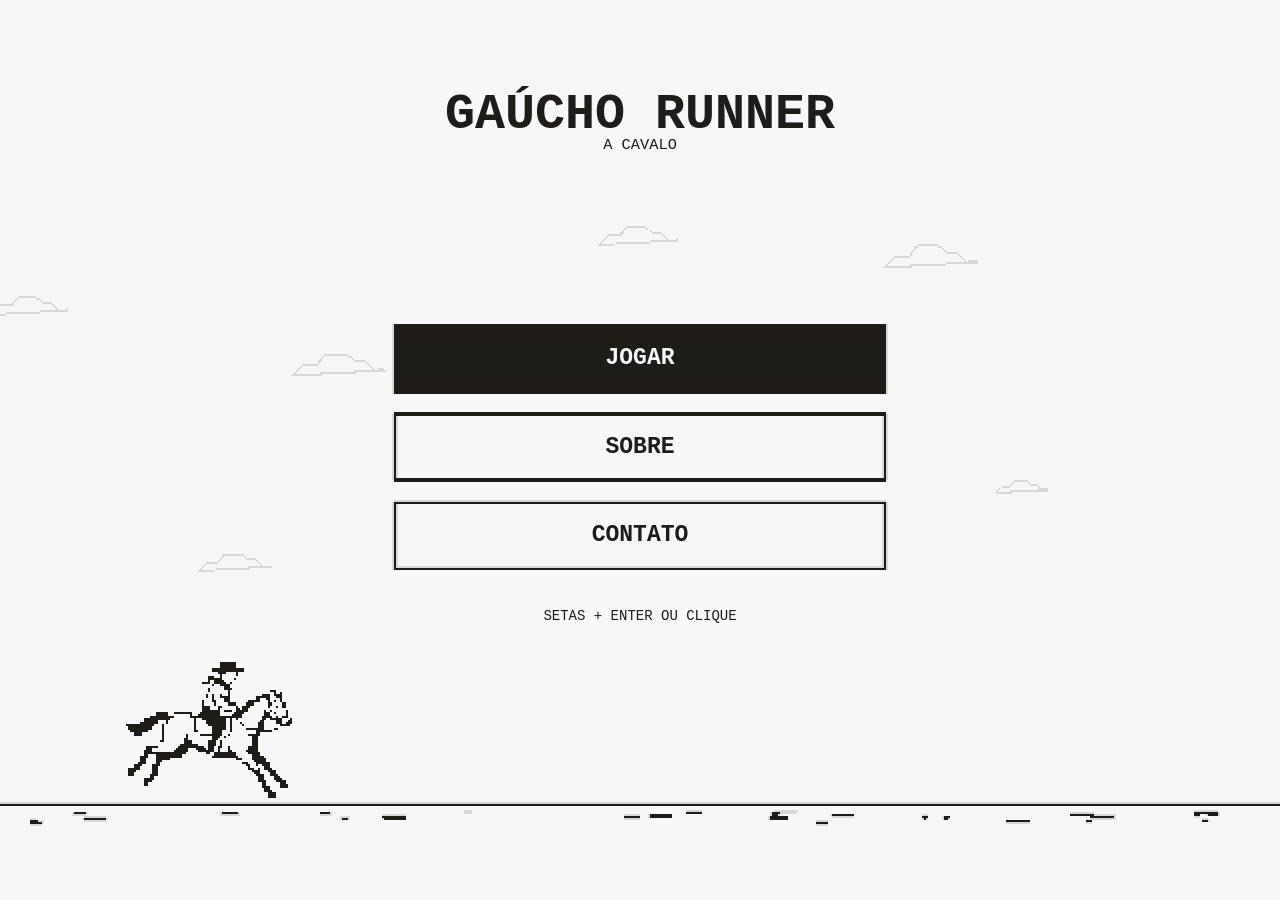
==== index.html @ acc57f30 "Gaúcho Runner" ====
<!doctype html>
<html lang="pt-BR">
<head>
  <meta charset="utf-8" />
  <title>Gaúcho Runner — a cavalo</title>
  <meta http-equiv="refresh" content="0; url=gaucho-runner/index.html" />
  <style>
    html, body { height: 100%; margin: 0; }
    body {
      display: grid;
      place-items: center;
      background: #F7F7F7;
      color: #1E1C18;
      font: 14px "Courier New", monospace;
    }
    a { color: #1E1C18; }
  </style>
</head>
<body>
  <p>Abrindo o jogo… se não abrir, <a href="gaucho-runner/index.html">clique aqui</a>.</p>
</body>
</html>
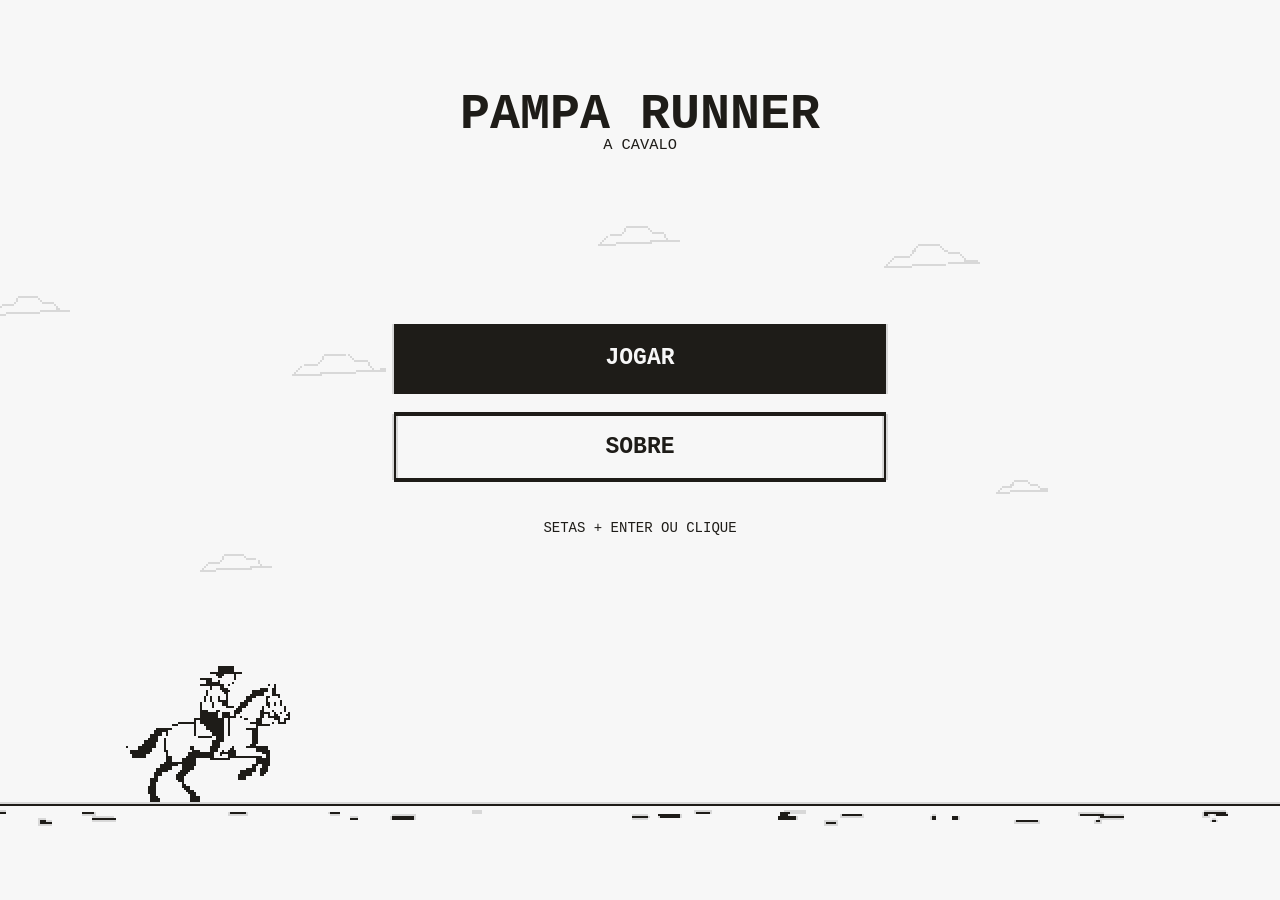
==== commit 263012b7: "Renomeia o jogo para Pampa Runner" ====
--- a/index.html
+++ b/index.html
@@ -2,7 +2,7 @@
 <html lang="pt-BR">
 <head>
   <meta charset="utf-8" />
-  <title>Gaúcho Runner — a cavalo</title>
+  <title>Pampa Runner — a cavalo</title>
   <meta http-equiv="refresh" content="0; url=gaucho-runner/index.html" />
   <style>
     html, body { height: 100%; margin: 0; }
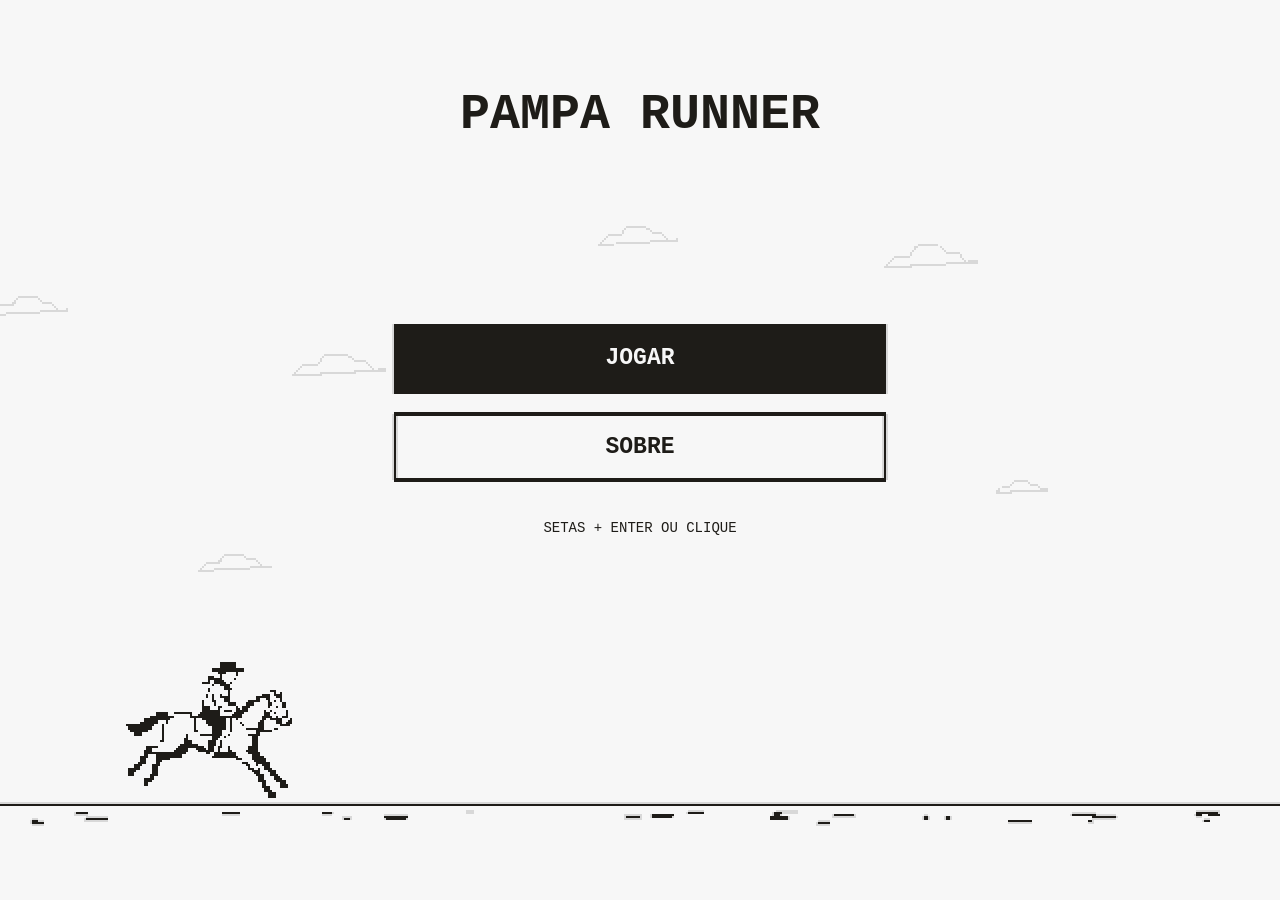
==== commit 41ad8721: "Sobre: remove o agradecimento e o 'a cavalo', adiciona botao COPIAR E-MAIL" ====
--- a/index.html
+++ b/index.html
@@ -2,7 +2,7 @@
 <html lang="pt-BR">
 <head>
   <meta charset="utf-8" />
-  <title>Pampa Runner — a cavalo</title>
+  <title>Pampa Runner</title>
   <meta http-equiv="refresh" content="0; url=gaucho-runner/index.html" />
   <style>
     html, body { height: 100%; margin: 0; }
